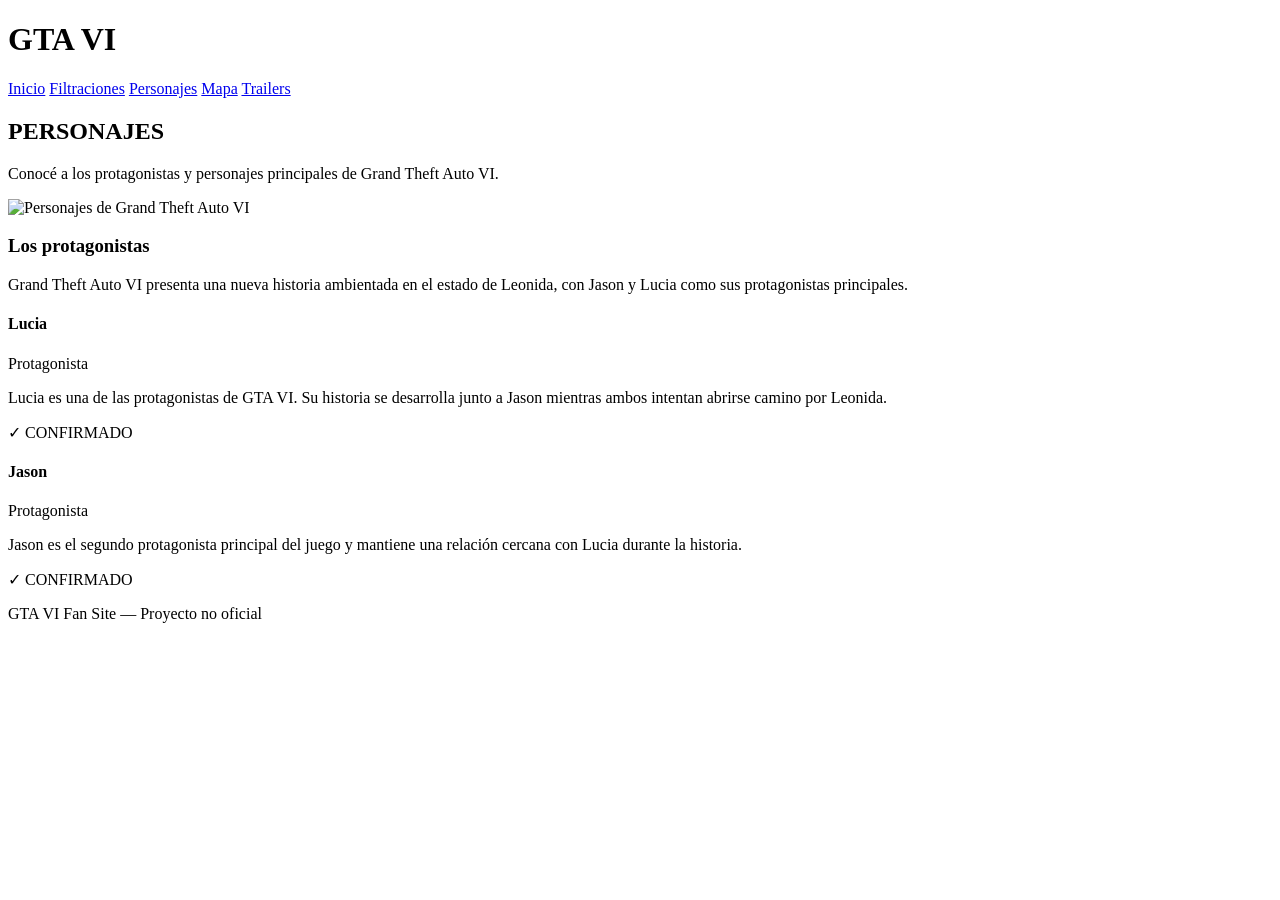
==== characters.html @ 90050718 "Add files via upload" ====
<!DOCTYPE html>
<html lang="es">
<head>
    <meta charset="UTF-8">
    <meta name="viewport" content="width=device-width, initial-scale=1.0">

    <title>GTA VI | Personajes</title>

</head>


<body>


    <!-- =========================
         HEADER
    ========================= -->

    <header>

        <h1>GTA VI</h1>

        <nav>

            <a href="index.html">Inicio</a>

            <a href="leaks.html">Filtraciones</a>

            <a href="characters.html">Personajes</a>

            <a href="map.html">Mapa</a>

            <a href="trailers.html">Trailers</a>

        </nav>

    </header>


    <!-- =========================
         HERO
    ========================= -->

    <section class="hero">

        <h2>PERSONAJES</h2>

        <p>
            Conocé a los protagonistas y personajes principales
            de Grand Theft Auto VI.
        </p>

    </section>


    <!-- =========================
         CONTENIDO
    ========================= -->

    <main class="characters-container">


        <!-- IMAGEN PRINCIPAL -->

        <article class="character-card">

            <img
                src="img/personajes.png"
                alt="Personajes de Grand Theft Auto VI"
                class="character-image"
            >


            <div class="character-info">

                <h3>Los protagonistas</h3>

                <p>
                    Grand Theft Auto VI presenta una nueva historia
                    ambientada en el estado de Leonida, con Jason y
                    Lucia como sus protagonistas principales.
                </p>


                <!-- PERSONAJES -->

                <div class="characters-grid">


                    <!-- LUCIA -->

                    <div class="info-box">

                        <h4>Lucia</h4>

                        <span>Protagonista</span>

                        <p>
                            Lucia es una de las protagonistas de GTA VI.
                            Su historia se desarrolla junto a Jason
                            mientras ambos intentan abrirse camino
                            por Leonida.
                        </p>

                        <div class="confirmed">
                            ✓ CONFIRMADO
                        </div>

                    </div>


                    <!-- JASON -->

                    <div class="info-box">

                        <h4>Jason</h4>

                        <span>Protagonista</span>

                        <p>
                            Jason es el segundo protagonista principal
                            del juego y mantiene una relación cercana
                            con Lucia durante la historia.
                        </p>

                        <div class="confirmed">
                            ✓ CONFIRMADO
                        </div>

                    </div>


                </div>

            </div>

        </article>

    </main>


    <!-- =========================
         FOOTER
    ========================= -->

    <footer>

        <p>
            GTA VI Fan Site — Proyecto no oficial
        </p>

    </footer>


</body>
</html>
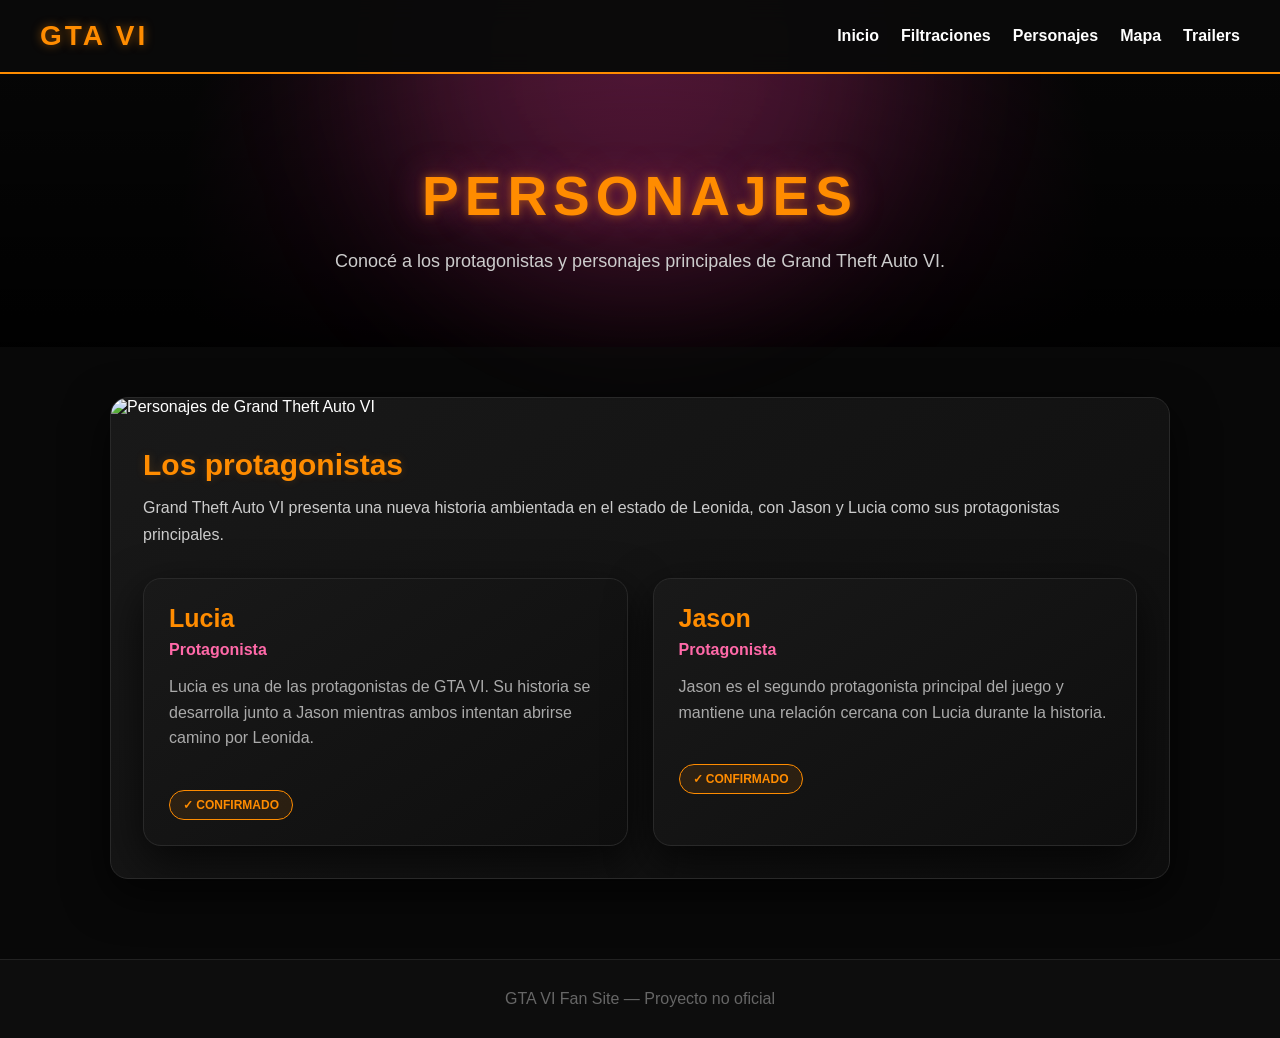
==== commit 106e31a5: "Update characters.html with stylesheet link Added a link to the stylesheet and corrected HTML format" ====
--- a/characters.html
+++ b/characters.html
@@ -1,6 +1,7 @@
 <!DOCTYPE html>
 <html lang="es">
-<head>
+<head><link rel="stylesheet" href="style.css">
+    
     <meta charset="UTF-8">
     <meta name="viewport" content="width=device-width, initial-scale=1.0">
 
@@ -153,4 +154,4 @@
 
 
 </body>
-</html>+</html>
--- a/style.css
+++ b/style.css
@@ -0,0 +1,863 @@
+/* =====================================================
+   GTA VI FAN SITE
+   STYLE PARA:
+   - FILTRACIONES
+   - TRAILERS
+   - PERSONAJES
+   - MAPA
+===================================================== */
+
+
+/* =========================
+   GENERAL
+========================= */
+
+* {
+    margin: 0;
+    padding: 0;
+    box-sizing: border-box;
+}
+
+html {
+    scroll-behavior: smooth;
+}
+
+body {
+    font-family: Arial, Helvetica, sans-serif;
+    background: #080808;
+    color: white;
+    overflow-x: hidden;
+}
+
+
+/* Fondo con movimiento */
+
+body::before {
+    content: "";
+    position: fixed;
+    width: 700px;
+    height: 700px;
+
+    top: -300px;
+    left: 50%;
+
+    transform: translateX(-50%);
+
+    background: radial-gradient(
+        circle,
+        rgba(255, 80, 160, 0.12),
+        transparent 70%
+    );
+
+    filter: blur(30px);
+
+    z-index: -1;
+
+    animation: backgroundGlow 8s ease-in-out infinite alternate;
+}
+
+@keyframes backgroundGlow {
+
+    from {
+        transform: translateX(-50%) scale(0.9);
+        opacity: 0.6;
+    }
+
+    to {
+        transform: translateX(-50%) scale(1.2);
+        opacity: 1;
+    }
+}
+
+
+/* =========================
+   HEADER
+========================= */
+
+header {
+    background: rgba(10, 10, 10, 0.92);
+
+    backdrop-filter: blur(12px);
+
+    padding: 20px 40px;
+
+    border-bottom: 2px solid #ff8c00;
+
+    display: flex;
+    justify-content: space-between;
+    align-items: center;
+
+    flex-wrap: wrap;
+    gap: 20px;
+
+    position: sticky;
+    top: 0;
+
+    z-index: 1000;
+
+    animation: headerAnimation 0.8s ease;
+}
+
+@keyframes headerAnimation {
+
+    from {
+        transform: translateY(-100%);
+        opacity: 0;
+    }
+
+    to {
+        transform: translateY(0);
+        opacity: 1;
+    }
+}
+
+
+header h1 {
+    color: #ff8c00;
+
+    font-size: 28px;
+
+    letter-spacing: 3px;
+
+    text-shadow:
+        0 0 10px rgba(255, 140, 0, 0.5);
+
+    transition: 0.3s;
+}
+
+header h1:hover {
+    transform: scale(1.08);
+}
+
+
+/* =========================
+   NAVEGACIÓN
+========================= */
+
+nav {
+    display: flex;
+
+    flex-wrap: wrap;
+
+    gap: 22px;
+}
+
+nav a {
+    position: relative;
+
+    color: white;
+
+    text-decoration: none;
+
+    font-weight: bold;
+
+    padding: 5px 0;
+
+    transition: 0.3s;
+}
+
+nav a::after {
+    content: "";
+
+    position: absolute;
+
+    bottom: -5px;
+    left: 50%;
+
+    width: 0;
+    height: 2px;
+
+    background: #ff8c00;
+
+    transform: translateX(-50%);
+
+    transition: 0.3s;
+}
+
+nav a:hover {
+    color: #ff8c00;
+
+    transform: translateY(-2px);
+}
+
+nav a:hover::after {
+    width: 100%;
+}
+
+
+/* =========================
+   HERO
+========================= */
+
+.hero {
+
+    position: relative;
+
+    text-align: center;
+
+    padding: 90px 20px 70px;
+
+    overflow: hidden;
+
+    background:
+        linear-gradient(
+            rgba(0, 0, 0, 0.3),
+            rgba(0, 0, 0, 0.95)
+        ),
+
+        radial-gradient(
+            circle at center,
+            rgba(120, 25, 80, 0.8),
+            #080808 70%
+        );
+}
+
+
+/* círculo de luz */
+
+.hero::before {
+
+    content: "";
+
+    position: absolute;
+
+    width: 500px;
+    height: 500px;
+
+    border-radius: 50%;
+
+    background: rgba(255, 80, 160, 0.12);
+
+    filter: blur(80px);
+
+    top: -250px;
+    left: 50%;
+
+    transform: translateX(-50%);
+
+    animation: heroGlow 7s ease-in-out infinite alternate;
+}
+
+@keyframes heroGlow {
+
+    from {
+        transform: translateX(-50%) scale(0.8);
+    }
+
+    to {
+        transform: translateX(-50%) scale(1.2);
+    }
+}
+
+
+.hero h2 {
+
+    position: relative;
+
+    font-size: 55px;
+
+    letter-spacing: 6px;
+
+    color: #ff8c00;
+
+    text-shadow:
+        0 0 10px rgba(255, 140, 0, 0.5),
+        0 0 35px rgba(255, 80, 150, 0.4);
+
+    margin-bottom: 18px;
+
+    animation: titleAnimation 1s ease;
+}
+
+@keyframes titleAnimation {
+
+    from {
+        opacity: 0;
+
+        transform:
+            translateY(30px)
+            scale(0.95);
+
+        filter: blur(10px);
+    }
+
+    to {
+        opacity: 1;
+
+        transform:
+            translateY(0)
+            scale(1);
+
+        filter: blur(0);
+    }
+}
+
+
+.hero p {
+
+    position: relative;
+
+    max-width: 750px;
+
+    margin: auto;
+
+    color: #ccc;
+
+    font-size: 18px;
+
+    line-height: 1.7;
+
+    animation: paragraphAnimation 1.2s ease;
+}
+
+@keyframes paragraphAnimation {
+
+    from {
+        opacity: 0;
+        transform: translateY(20px);
+    }
+
+    to {
+        opacity: 1;
+        transform: translateY(0);
+    }
+}
+
+
+/* =========================
+   CONTENEDORES
+========================= */
+
+.leaks-container,
+.characters-container,
+.map-container,
+.trailers-container {
+
+    max-width: 1100px;
+
+    margin: 50px auto 80px;
+
+    padding: 0 20px;
+
+    animation: contentAnimation 0.9s ease;
+}
+
+@keyframes contentAnimation {
+
+    from {
+        opacity: 0;
+
+        transform:
+            translateY(35px);
+    }
+
+    to {
+        opacity: 1;
+
+        transform:
+            translateY(0);
+    }
+}
+
+
+/* =========================
+   TARJETAS
+========================= */
+
+.leak-card,
+.character-card,
+.trailer,
+.map-box,
+.info-box {
+
+    background:
+        linear-gradient(
+            145deg,
+            #191919,
+            #0e0e0e
+        );
+
+    border: 1px solid #292929;
+
+    border-radius: 18px;
+
+    overflow: hidden;
+
+    box-shadow:
+        0 15px 45px rgba(0,0,0,0.7);
+
+    transition:
+        transform 0.4s ease,
+        border-color 0.4s ease,
+        box-shadow 0.4s ease;
+}
+
+
+/* Movimiento al pasar el mouse */
+
+.leak-card:hover,
+.character-card:hover,
+.trailer:hover,
+.map-box:hover,
+.info-box:hover {
+
+    transform:
+        translateY(-8px);
+
+    border-color: #ff8c00;
+
+    box-shadow:
+        0 25px 60px rgba(255,140,0,0.15);
+}
+
+
+/* =========================
+   IMÁGENES
+========================= */
+
+.leak-card img,
+.character-card img,
+.trailer img,
+.map-box img {
+
+    width: 100%;
+
+    display: block;
+
+    transition:
+        transform 0.6s ease,
+        filter 0.6s ease;
+}
+
+
+.leak-card:hover img,
+.character-card:hover img,
+.trailer:hover img,
+.map-box:hover img {
+
+    transform: scale(1.03);
+
+    filter: brightness(1.1);
+}
+
+
+/* =========================
+   INFORMACIÓN
+========================= */
+
+.leak-info,
+.character-info,
+.trailer-info {
+
+    padding: 32px;
+}
+
+
+.leak-info h3,
+.character-info h3,
+.trailer-info h3 {
+
+    color: #ff8c00;
+
+    font-size: 30px;
+
+    margin-bottom: 12px;
+
+    text-shadow:
+        0 0 10px rgba(255,140,0,0.2);
+}
+
+
+.leak-info p,
+.character-info p,
+.trailer-info p {
+
+    color: #ccc;
+
+    line-height: 1.7;
+
+    margin-bottom: 24px;
+}
+
+
+/* =========================
+   BOTONES
+========================= */
+
+.leak-button,
+.youtube-button,
+.map-button {
+
+    display: inline-block;
+
+    position: relative;
+
+    overflow: hidden;
+
+    padding: 14px 26px;
+
+    background: #ff8c00;
+
+    color: #111;
+
+    text-decoration: none;
+
+    font-weight: bold;
+
+    border-radius: 8px;
+
+    transition:
+        transform 0.3s ease,
+        box-shadow 0.3s ease,
+        background 0.3s ease;
+}
+
+
+/* Brillo */
+
+.leak-button::before,
+.youtube-button::before,
+.map-button::before {
+
+    content: "";
+
+    position: absolute;
+
+    top: 0;
+
+    left: -120%;
+
+    width: 80%;
+
+    height: 100%;
+
+    background:
+        linear-gradient(
+            90deg,
+            transparent,
+            rgba(255,255,255,0.5),
+            transparent
+        );
+
+    transform: skewX(-20deg);
+
+    transition: 0.6s;
+}
+
+
+.leak-button:hover::before,
+.youtube-button:hover::before,
+.map-button:hover::before {
+
+    left: 140%;
+}
+
+
+.leak-button:hover,
+.youtube-button:hover,
+.map-button:hover {
+
+    transform:
+        translateY(-4px)
+        scale(1.04);
+
+    background: #ffad33;
+
+    box-shadow:
+        0 10px 30px rgba(255,140,0,0.3);
+}
+
+
+/* =========================
+   YOUTUBE
+========================= */
+
+.youtube-button {
+
+    background: #ff0000;
+
+    color: white;
+}
+
+.youtube-button:hover {
+
+    background: #cc0000;
+
+    box-shadow:
+        0 10px 30px rgba(255,0,0,0.3);
+}
+
+
+/* =========================
+   MAPA
+========================= */
+
+.map-box {
+
+    padding: 12px;
+}
+
+
+.map-box img {
+
+    border-radius: 10px;
+
+    max-height: 700px;
+
+    object-fit: contain;
+}
+
+
+.map-caption {
+
+    text-align: center;
+
+    color: #888;
+
+    padding: 18px;
+}
+
+
+/* =========================
+   PERSONAJES
+========================= */
+
+.characters-grid {
+
+    display: grid;
+
+    grid-template-columns:
+        repeat(2, 1fr);
+
+    gap: 25px;
+
+    margin-top: 30px;
+}
+
+
+.info-box {
+
+    padding: 25px;
+}
+
+
+.info-box h4 {
+
+    color: #ff8c00;
+
+    font-size: 25px;
+
+    margin-bottom: 8px;
+}
+
+
+.info-box span {
+
+    color: #ff69a8;
+
+    font-weight: bold;
+
+    display: block;
+
+    margin-bottom: 15px;
+}
+
+
+.info-box p {
+
+    color: #aaa;
+
+    line-height: 1.6;
+}
+
+
+.confirmed {
+
+    display: inline-block;
+
+    margin-top: 15px;
+
+    padding: 7px 13px;
+
+    border-radius: 20px;
+
+    background:
+        rgba(255,140,0,0.1);
+
+    border:
+        1px solid #ff8c00;
+
+    color: #ff8c00;
+
+    font-size: 12px;
+
+    font-weight: bold;
+}
+
+
+/* =========================
+   AVISO FILTRACIONES
+========================= */
+
+.warning {
+
+    margin-top: 25px;
+
+    padding: 18px;
+
+    border-left:
+        3px solid #ff8c00;
+
+    background:
+        rgba(255,140,0,0.04);
+
+    color: #999;
+
+    line-height: 1.6;
+
+    border-radius:
+        0 8px 8px 0;
+}
+
+
+/* =========================
+   FECHA TRAILERS
+========================= */
+
+.date,
+.leak-date {
+
+    color: #ff69a8;
+
+    font-weight: bold;
+
+    margin-bottom: 18px;
+}
+
+
+/* =========================
+   FOOTER
+========================= */
+
+footer {
+
+    text-align: center;
+
+    padding: 30px;
+
+    background: #0d0d0d;
+
+    color: #666;
+
+    border-top:
+        1px solid #222;
+}
+
+
+/* =========================
+   SCROLLBAR
+========================= */
+
+::-webkit-scrollbar {
+
+    width: 9px;
+}
+
+::-webkit-scrollbar-track {
+
+    background: #080808;
+}
+
+::-webkit-scrollbar-thumb {
+
+    background: #ff8c00;
+
+    border-radius: 10px;
+}
+
+::-webkit-scrollbar-thumb:hover {
+
+    background: #ffad33;
+}
+
+
+/* =========================
+   SELECCIÓN
+========================= */
+
+::selection {
+
+    background: #ff8c00;
+
+    color: #080808;
+}
+
+
+/* =========================
+   RESPONSIVE
+========================= */
+
+@media (max-width: 700px) {
+
+    header {
+
+        justify-content: center;
+
+        text-align: center;
+
+        padding: 18px 20px;
+    }
+
+
+    nav {
+
+        justify-content: center;
+
+        gap: 15px;
+    }
+
+
+    .hero {
+
+        padding:
+            70px 20px 55px;
+    }
+
+
+    .hero h2 {
+
+        font-size: 37px;
+
+        letter-spacing: 3px;
+    }
+
+
+    .hero p {
+
+        font-size: 16px;
+    }
+
+
+    .leaks-container,
+    .characters-container,
+    .map-container,
+    .trailers-container {
+
+        padding: 0 10px;
+    }
+
+
+    .leak-info,
+    .character-info,
+    .trailer-info {
+
+        padding: 22px;
+    }
+
+
+    .characters-grid {
+
+        grid-template-columns: 1fr;
+    }
+
+}
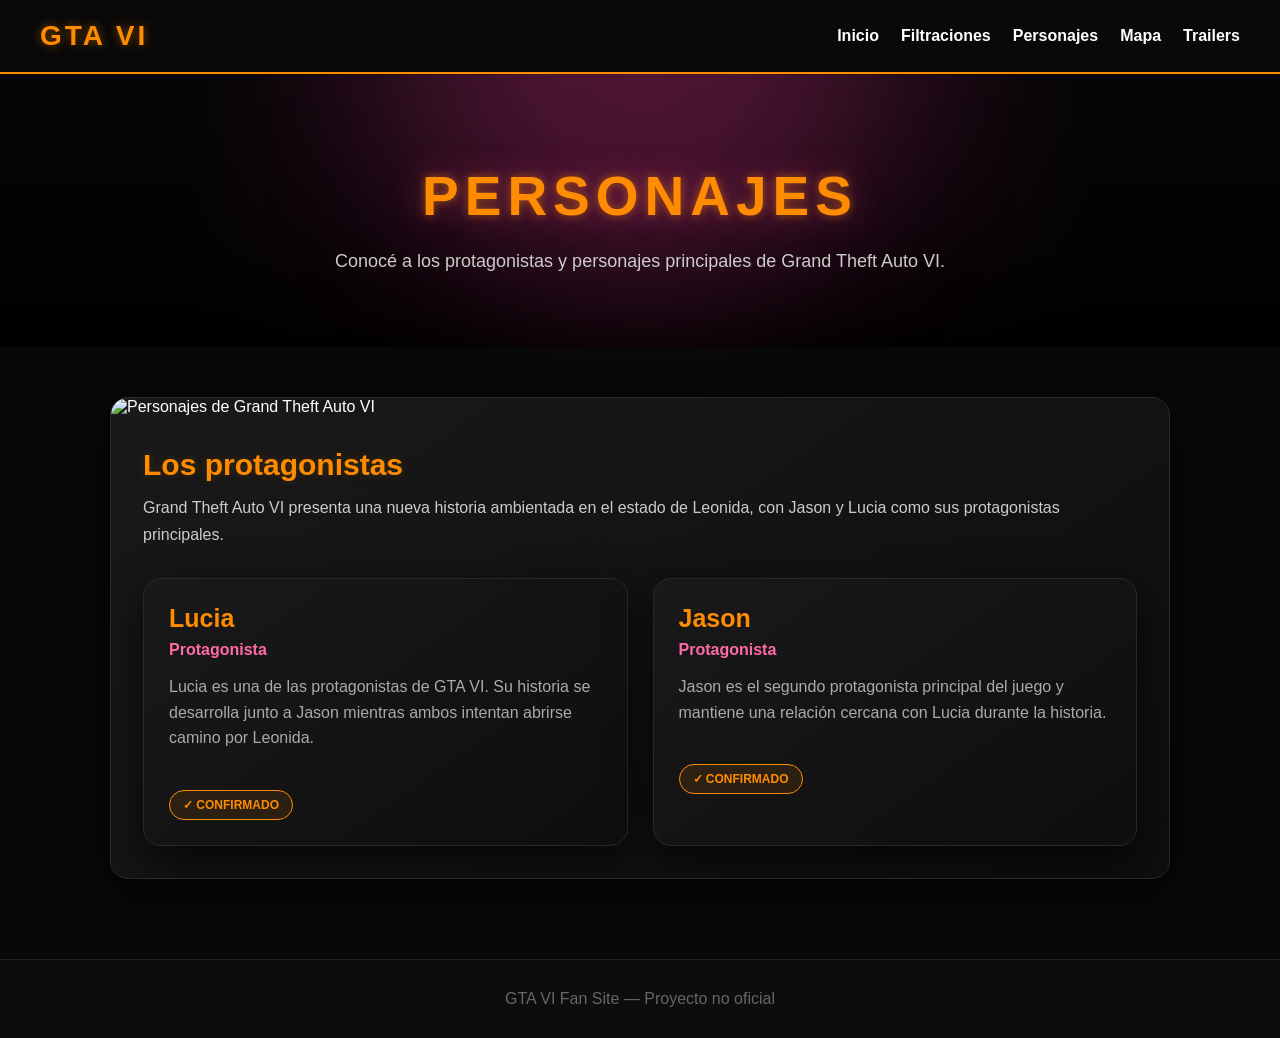
==== commit 56a92d03: "Fix HTML character encoding issues" ====
--- a/characters.html
+++ b/characters.html
@@ -29,7 +29,7 @@
 
             <a href="characters.html">Personajes</a>
 
-            <a href="map.html">Mapa</a>
+        <a href="mapa.html">Mapa</a>
 
             <a href="trailers.html">Trailers</a>
 
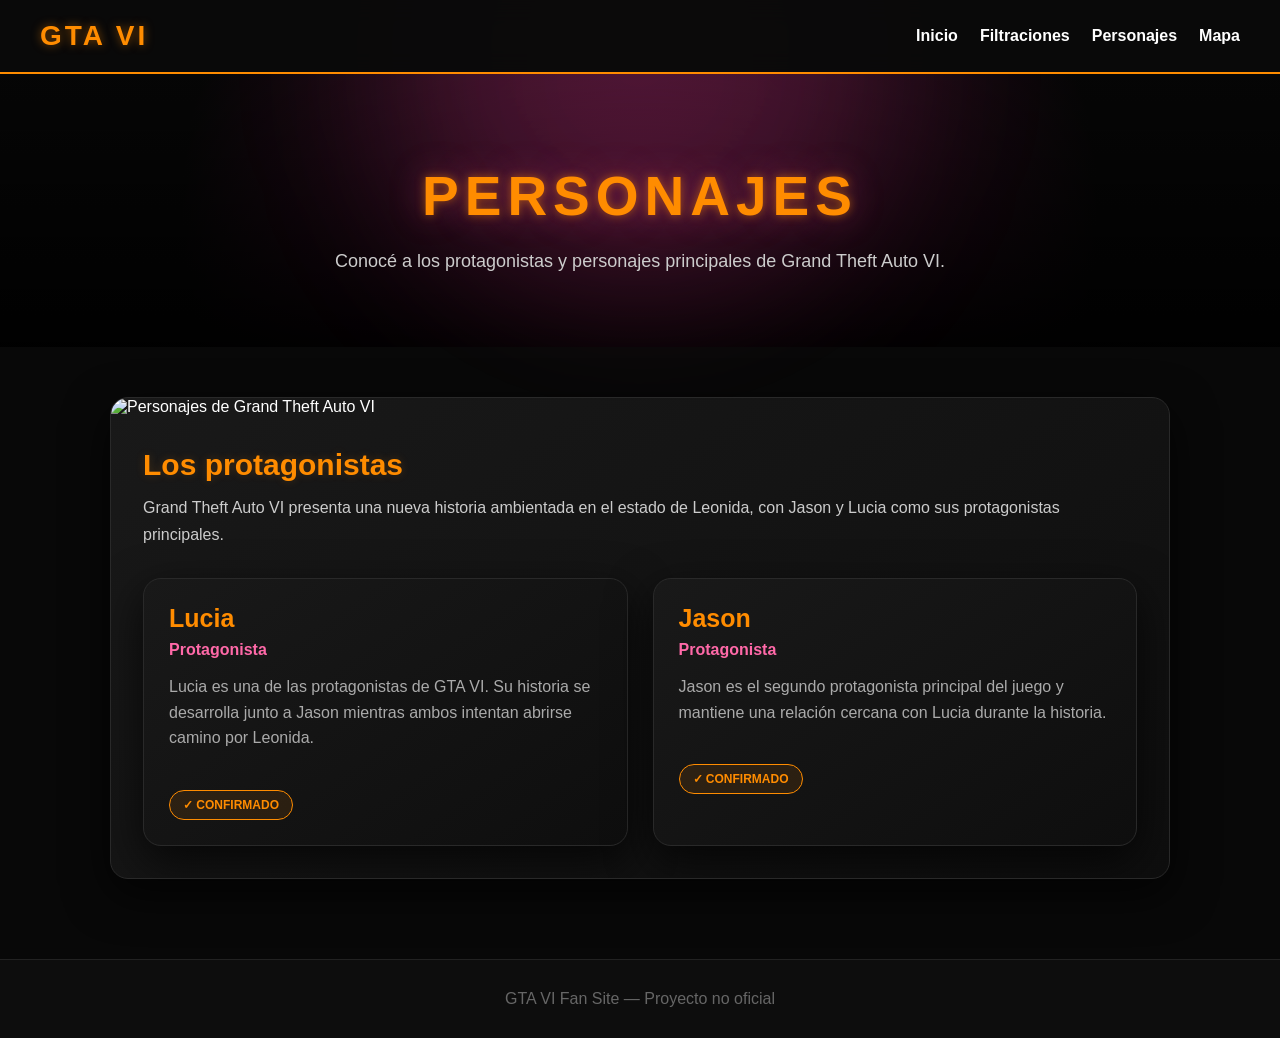
==== commit 343cbfda: "Update characters.html" ====
--- a/characters.html
+++ b/characters.html
@@ -31,7 +31,7 @@
 
         <a href="mapa.html">Mapa</a>
 
-            <a href="trailers.html">Trailers</a>
+         
 
         </nav>
 
